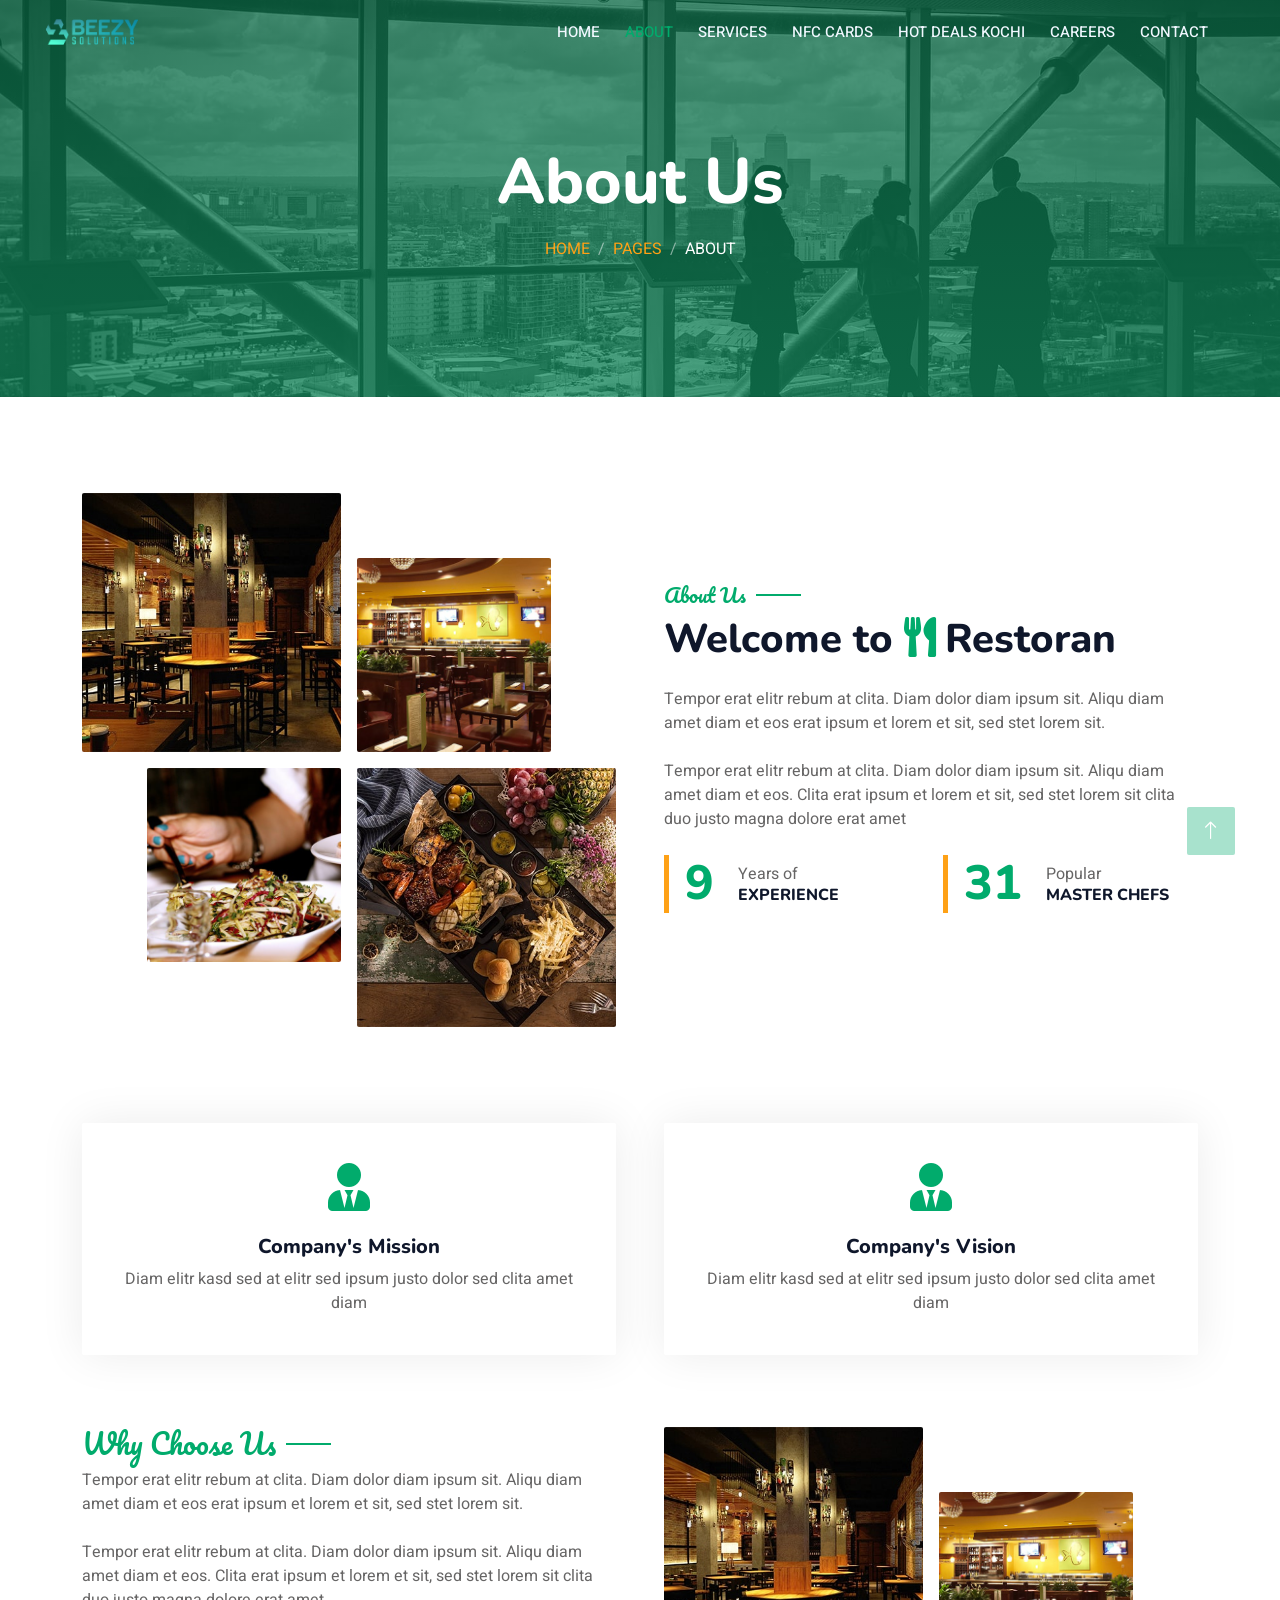
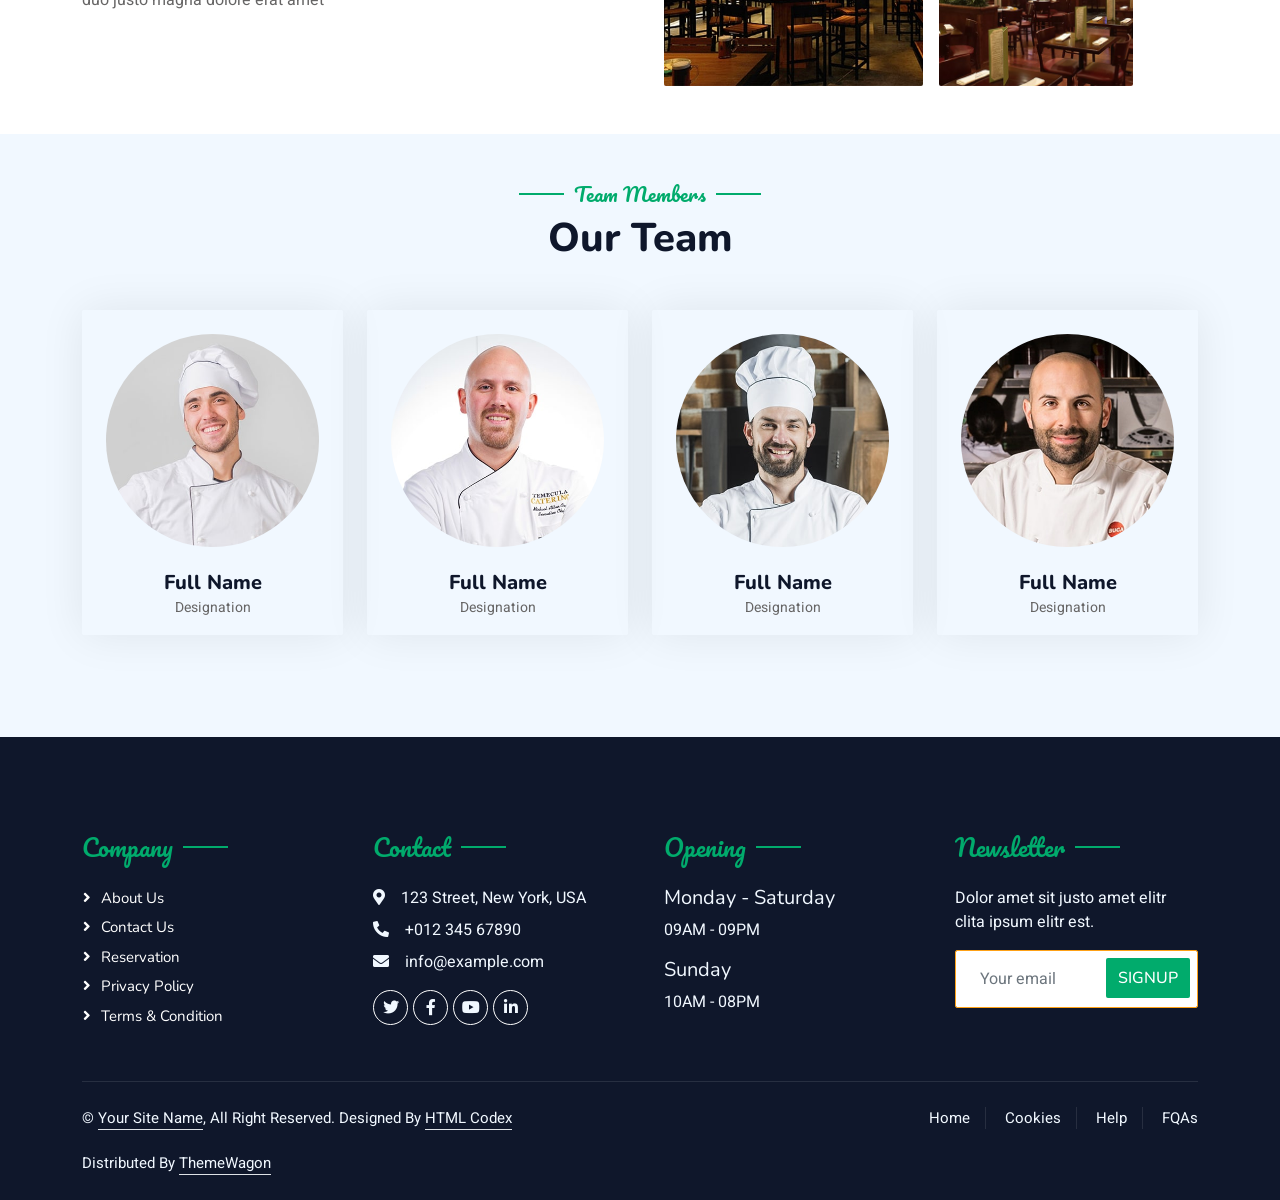
==== About/index.html @ 1c653a45 "Content Modified" ====
<!DOCTYPE html>
<html lang="en">

<head>
    <meta charset="utf-8">
    <title>Restoran - Bootstrap Restaurant Template</title>
    <meta content="width=device-width, initial-scale=1.0" name="viewport">
    <meta content="" name="keywords">
    <meta content="" name="description">

    <!-- Favicon -->
    <link href="../img/favicon.ico" rel="icon">

    <!-- Google Web Fonts -->
    <link rel="preconnect" href="https://fonts.googleapis.com">
    <link rel="preconnect" href="https://fonts.gstatic.com" crossorigin>
    <link href="https://fonts.googleapis.com/css2?family=Heebo:wght@400;500;600&family=Nunito:wght@600;700;800&family=Pacifico&display=swap" rel="stylesheet">

    <!-- Icon Font Stylesheet -->
    <link href="https://cdnjs.cloudflare.com/ajax/libs/font-awesome/5.10.0/css/all.min.css" rel="stylesheet">
    <link href="https://cdn.jsdelivr.net/npm/bootstrap-icons@1.4.1/font/bootstrap-icons.css" rel="stylesheet">

    <!-- Libraries Stylesheet -->
    <link href="../lib/animate/animate.min.css" rel="stylesheet">
    <link href="../lib/owlcarousel/assets/owl.carousel.min.css" rel="stylesheet">
    <link href="../lib/tempusdominus/css/tempusdominus-bootstrap-4.min.css" rel="stylesheet" />

    <!-- Customized Bootstrap Stylesheet -->
    <link href="../css/bootstrap.min.css" rel="stylesheet">

    <!-- Template Stylesheet -->
    <link href="../css/style.css" rel="stylesheet">
</head>

<body>
    <div class="container-xxl bg-white p-0">
        <!-- Spinner Start -->
        <div id="spinner" class="show bg-white position-fixed translate-middle w-100 vh-100 top-50 start-50 d-flex align-items-center justify-content-center">
            <div class="spinner-border text-primary" style="width: 3rem; height: 3rem;" role="status">
                <span class="sr-only">Loading...</span>
            </div>
        </div>
        <!-- Spinner End -->


        <!-- Navbar & Hero Start -->
        <div class="container-xxl position-relative p-0">
            <nav class="navbar navbar-expand-lg navbar-dark bg-dark px-4 px-lg-5 py-3 py-lg-0">
                <a href="" class="navbar-brand p-0">
                    <img src="../img/Beezy/logo1.png" alt="Logo" class="imgLogo"> 

                </a>
                <button class="navbar-toggler" type="button" data-bs-toggle="collapse" data-bs-target="#navbarCollapse">
                    <span class="fa fa-bars"></span>
                </button>
                <div class="collapse navbar-collapse" id="navbarCollapse">
                    <div class="navbar-nav ms-auto py-0 pe-4">
                        <a href="../" class="nav-item nav-link ">Home</a>
                        <a href="../About/" class="nav-item nav-link active">About</a>
                        <a href="../Services/" class="nav-item nav-link">Services</a>
                        <a href="../NFC-Cards/" class="nav-item nav-link">NFC Cards</a>
                        <a href="../HotDeals/" class="nav-item nav-link">Hot Deals Kochi</a>
                        <a href="../Careers/" class="nav-item nav-link">Careers</a>
                        <a href="../Contact/" class="nav-item nav-link">Contact</a>
                    </div>
                </div>
            </nav>

            <div class="container-xxl py-5 bg-dark hero-header mb-5">
                <div class="container text-center my-5 pt-5 pb-4">
                    <h1 class="display-3 text-white mb-3 animated slideInDown">About Us</h1>
                    <nav aria-label="breadcrumb">
                        <ol class="breadcrumb justify-content-center text-uppercase">
                            <li class="breadcrumb-item"><a href="#">Home</a></li>
                            <li class="breadcrumb-item"><a href="#">Pages</a></li>
                            <li class="breadcrumb-item text-white active" aria-current="page">About</li>
                        </ol>
                    </nav>
                </div>
            </div>
        </div>
        <!-- Navbar & Hero End -->


        <!-- About Start -->
        <div class="container-xxl py-5">
            <div class="container">
                <div class="row g-5 align-items-center">
                    <div class="col-lg-6">
                        <div class="row g-3">
                            <div class="col-6 text-start">
                                <img class="img-fluid rounded w-100 wow zoomIn" data-wow-delay="0.1s" src="../img/about-1.jpg">
                            </div>
                            <div class="col-6 text-start">
                                <img class="img-fluid rounded w-75 wow zoomIn" data-wow-delay="0.3s" src="../img/about-2.jpg" style="margin-top: 25%;">
                            </div>
                            <div class="col-6 text-end">
                                <img class="img-fluid rounded w-75 wow zoomIn" data-wow-delay="0.5s" src="../img/about-3.jpg">
                            </div>
                            <div class="col-6 text-end">
                                <img class="img-fluid rounded w-100 wow zoomIn" data-wow-delay="0.7s" src="../img/about-4.jpg">
                            </div>
                        </div>
                    </div>
                    <div class="col-lg-6">
                        <h5 class="section-title ff-secondary text-start text-primary fw-normal">About Us</h5>
                        <h1 class="mb-4">Welcome to <i class="fa fa-utensils text-primary me-2"></i>Restoran</h1>
                        <p class="mb-4">Tempor erat elitr rebum at clita. Diam dolor diam ipsum sit. Aliqu diam amet diam et eos erat ipsum et lorem et sit, sed stet lorem sit.</p>
                        <p class="mb-4">Tempor erat elitr rebum at clita. Diam dolor diam ipsum sit. Aliqu diam amet diam et eos. Clita erat ipsum et lorem et sit, sed stet lorem sit clita duo justo magna dolore erat amet</p>
                        <div class="row g-4 mb-4">
                            <div class="col-sm-6">
                                <div class="d-flex align-items-center border-start border-5 border-primary px-3">
                                    <h1 class="flex-shrink-0 display-5 text-primary mb-0" data-toggle="counter-up">15</h1>
                                    <div class="ps-4">
                                        <p class="mb-0">Years of</p>
                                        <h6 class="text-uppercase mb-0">Experience</h6>
                                    </div>
                                </div>
                            </div>
                            <div class="col-sm-6">
                                <div class="d-flex align-items-center border-start border-5 border-primary px-3">
                                    <h1 class="flex-shrink-0 display-5 text-primary mb-0" data-toggle="counter-up">50</h1>
                                    <div class="ps-4">
                                        <p class="mb-0">Popular</p>
                                        <h6 class="text-uppercase mb-0">Master Chefs</h6>
                                    </div>
                                </div>
                            </div>
                        </div>
                        <!-- <a class="btn btn-primary py-3 px-5 mt-2" href="">Read More</a> -->
                    </div>
                </div>
                <div class="row g-5 mt-5">
                    <div class="col-lg-6 col-sm-6 wow fadeInUp" data-wow-delay="0.1s">
                        <div class="service-item rounded pt-3">
                            <div class="p-4 text-center">
                                <i class="fa fa-3x fa-user-tie text-primary mb-4"></i>
                                <h5>Company's  Mission</h5>
                                <p>Diam elitr kasd sed at elitr sed ipsum justo dolor sed clita amet diam</p>
                            </div>
                        </div>
                    </div>
                    <div class="col-lg-6 col-sm-6 wow fadeInUp" data-wow-delay="0.1s">
                        <div class="service-item rounded pt-3">
                            <div class="p-4 text-center">
                                <i class="fa fa-3x fa-user-tie text-primary mb-4"></i>
                                <h5>Company's Vision</h5>
                                <p>Diam elitr kasd sed at elitr sed ipsum justo dolor sed clita amet diam</p>
                            </div>
                        </div>
                    </div>
                </div>
                <div class="row g-5 mt-4">
                    <div class="col-lg-6">
                        <h3 class="section-title ff-secondary text-start text-primary fw-normal">Why Choose Us</h3>
                        <p class="mb-4">Tempor erat elitr rebum at clita. Diam dolor diam ipsum sit. Aliqu diam amet diam et eos erat ipsum et lorem et sit, sed stet lorem sit.</p>
                        <p class="mb-4">Tempor erat elitr rebum at clita. Diam dolor diam ipsum sit. Aliqu diam amet diam et eos. Clita erat ipsum et lorem et sit, sed stet lorem sit clita duo justo magna dolore erat amet</p>
                    </div>
                    <div class="col-lg-6">
                        <div class="row g-3">
                            <div class="col-6 text-start">
                                <img class="img-fluid rounded w-100 wow zoomIn" data-wow-delay="0.1s" src="../img/about-1.jpg">
                            </div>
                            <div class="col-6 text-start">
                                <img class="img-fluid rounded w-75 wow zoomIn" data-wow-delay="0.3s" src="../img/about-2.jpg" style="margin-top: 25%;">
                            </div>
                        </div>
                    </div>
                </div>
                </div>
            </div>
        </div>
        <!-- About End -->


        <!-- Team Start -->
        <div class="container-xxl pt-5 pb-3">
            <div class="container">
                <div class="text-center wow fadeInUp" data-wow-delay="0.1s">
                    <h5 class="section-title ff-secondary text-center text-primary fw-normal">Team Members</h5>
                    <h1 class="mb-5">Our Team</h1>
                </div>
                <div class="row g-4">
                    <div class="col-lg-3 col-md-6 wow fadeInUp" data-wow-delay="0.1s">
                        <div class="team-item text-center rounded overflow-hidden">
                            <div class="rounded-circle overflow-hidden m-4">
                                <img class="img-fluid" src="../img/team-1.jpg" alt="">
                            </div>
                            <h5 class="mb-0">Full Name</h5>
                            <small>Designation</small>
                            <div class="d-flex justify-content-center mt-3">
                                <a class="btn btn-square btn-primary mx-1" href=""><i class="fab fa-facebook-f"></i></a>
                                <a class="btn btn-square btn-primary mx-1" href=""><i class="fab fa-twitter"></i></a>
                                <a class="btn btn-square btn-primary mx-1" href=""><i class="fab fa-instagram"></i></a>
                            </div>
                        </div>
                    </div>
                    <div class="col-lg-3 col-md-6 wow fadeInUp" data-wow-delay="0.3s">
                        <div class="team-item text-center rounded overflow-hidden">
                            <div class="rounded-circle overflow-hidden m-4">
                                <img class="img-fluid" src="../img/team-2.jpg" alt="">
                            </div>
                            <h5 class="mb-0">Full Name</h5>
                            <small>Designation</small>
                            <div class="d-flex justify-content-center mt-3">
                                <a class="btn btn-square btn-primary mx-1" href=""><i class="fab fa-facebook-f"></i></a>
                                <a class="btn btn-square btn-primary mx-1" href=""><i class="fab fa-twitter"></i></a>
                                <a class="btn btn-square btn-primary mx-1" href=""><i class="fab fa-instagram"></i></a>
                            </div>
                        </div>
                    </div>
                    <div class="col-lg-3 col-md-6 wow fadeInUp" data-wow-delay="0.5s">
                        <div class="team-item text-center rounded overflow-hidden">
                            <div class="rounded-circle overflow-hidden m-4">
                                <img class="img-fluid" src="../img/team-3.jpg" alt="">
                            </div>
                            <h5 class="mb-0">Full Name</h5>
                            <small>Designation</small>
                            <div class="d-flex justify-content-center mt-3">
                                <a class="btn btn-square btn-primary mx-1" href=""><i class="fab fa-facebook-f"></i></a>
                                <a class="btn btn-square btn-primary mx-1" href=""><i class="fab fa-twitter"></i></a>
                                <a class="btn btn-square btn-primary mx-1" href=""><i class="fab fa-instagram"></i></a>
                            </div>
                        </div>
                    </div>
                    <div class="col-lg-3 col-md-6 wow fadeInUp" data-wow-delay="0.7s">
                        <div class="team-item text-center rounded overflow-hidden">
                            <div class="rounded-circle overflow-hidden m-4">
                                <img class="img-fluid" src="../img/team-4.jpg" alt="">
                            </div>
                            <h5 class="mb-0">Full Name</h5>
                            <small>Designation</small>
                            <div class="d-flex justify-content-center mt-3">
                                <a class="btn btn-square btn-primary mx-1" href=""><i class="fab fa-facebook-f"></i></a>
                                <a class="btn btn-square btn-primary mx-1" href=""><i class="fab fa-twitter"></i></a>
                                <a class="btn btn-square btn-primary mx-1" href=""><i class="fab fa-instagram"></i></a>
                            </div>
                        </div>
                    </div>
                </div>
            </div>
        </div>
        <!-- Team End -->
        

        <!-- Footer Start -->
        <div class="container-fluid bg-dark text-light footer pt-5 mt-5 wow fadeIn" data-wow-delay="0.1s">
            <div class="container py-5">
                <div class="row g-5">
                    <div class="col-lg-3 col-md-6">
                        <h4 class="section-title ff-secondary text-start text-primary fw-normal mb-4">Company</h4>
                        <a class="btn btn-link" href="">About Us</a>
                        <a class="btn btn-link" href="">Contact Us</a>
                        <a class="btn btn-link" href="">Reservation</a>
                        <a class="btn btn-link" href="">Privacy Policy</a>
                        <a class="btn btn-link" href="">Terms & Condition</a>
                    </div>
                    <div class="col-lg-3 col-md-6">
                        <h4 class="section-title ff-secondary text-start text-primary fw-normal mb-4">Contact</h4>
                        <p class="mb-2"><i class="fa fa-map-marker-alt me-3"></i>123 Street, New York, USA</p>
                        <p class="mb-2"><i class="fa fa-phone-alt me-3"></i>+012 345 67890</p>
                        <p class="mb-2"><i class="fa fa-envelope me-3"></i>info@example.com</p>
                        <div class="d-flex pt-2">
                            <a class="btn btn-outline-light btn-social" href=""><i class="fab fa-twitter"></i></a>
                            <a class="btn btn-outline-light btn-social" href=""><i class="fab fa-facebook-f"></i></a>
                            <a class="btn btn-outline-light btn-social" href=""><i class="fab fa-youtube"></i></a>
                            <a class="btn btn-outline-light btn-social" href=""><i class="fab fa-linkedin-in"></i></a>
                        </div>
                    </div>
                    <div class="col-lg-3 col-md-6">
                        <h4 class="section-title ff-secondary text-start text-primary fw-normal mb-4">Opening</h4>
                        <h5 class="text-light fw-normal">Monday - Saturday</h5>
                        <p>09AM - 09PM</p>
                        <h5 class="text-light fw-normal">Sunday</h5>
                        <p>10AM - 08PM</p>
                    </div>
                    <div class="col-lg-3 col-md-6">
                        <h4 class="section-title ff-secondary text-start text-primary fw-normal mb-4">Newsletter</h4>
                        <p>Dolor amet sit justo amet elitr clita ipsum elitr est.</p>
                        <div class="position-relative mx-auto" style="max-width: 400px;">
                            <input class="form-control border-primary w-100 py-3 ps-4 pe-5" type="text" placeholder="Your email">
                            <button type="button" class="btn btn-primary py-2 position-absolute top-0 end-0 mt-2 me-2">SignUp</button>
                        </div>
                    </div>
                </div>
            </div>
            <div class="container">
                <div class="copyright">
                    <div class="row">
                        <div class="col-md-6 text-center text-md-start mb-3 mb-md-0">
                            &copy; <a class="border-bottom" href="#">Your Site Name</a>, All Right Reserved. 
							
							<!--/*** This template is free as long as you keep the footer author’s credit link/attribution link/backlink. If you'd like to use the template without the footer author’s credit link/attribution link/backlink, you can purchase the Credit Removal License from "https://htmlcodex.com/credit-removal". Thank you for your support. ***/-->
							Designed By <a class="border-bottom" href="https://htmlcodex.com">HTML Codex</a><br><br>
                            Distributed By <a class="border-bottom" href="https://themewagon.com" target="_blank">ThemeWagon</a>
                        </div>
                        <div class="col-md-6 text-center text-md-end">
                            <div class="footer-menu">
                                <a href="">Home</a>
                                <a href="">Cookies</a>
                                <a href="">Help</a>
                                <a href="">FQAs</a>
                            </div>
                        </div>
                    </div>
                </div>
            </div>
        </div>
        <!-- Footer End -->


        <!-- Back to Top -->
        <a href="#" class="btn btn-lg btn-primary btn-lg-square back-to-top"><i class="bi bi-arrow-up"></i></a>
    </div>

    <!-- JavaScript Libraries -->
    <script src="https://code.jquery.com/jquery-3.4.1.min.js"></script>
    <script src="https://cdn.jsdelivr.net/npm/bootstrap@5.0.0/dist/js/bootstrap.bundle.min.js"></script>
    <script src="../lib/wow/wow.min.js"></script>
    <script src="../lib/easing/easing.min.js"></script>
    <script src="../lib/waypoints/waypoints.min.js"></script>
    <script src="../lib/counterup/counterup.min.js"></script>
    <script src="../lib/owlcarousel/owl.carousel.min.js"></script>
    <script src="../lib/tempusdominus/js/moment.min.js"></script>
    <script src="../lib/tempusdominus/js/moment-timezone.min.js"></script>
    <script src="../lib/tempusdominus/js/tempusdominus-bootstrap-4.min.js"></script>

    <!-- Template Javascript -->
    <script src="../js/main.js"></script>
</body>

</html>
---- css/style.css ----
/********** Template CSS **********/
:root {
    --primary: #FEA116;
    --blue1: #223A58;
    --blue2: #0B6478;
    --blue3: #149198;
    --green1: #01AB6C;
    --green2: #46DFB1;
    --light: #F1F8FF;
    --dark: #0F172B;
}

.ff-secondary {
    font-family: 'Pacifico', cursive;
}

.fw-medium {
    font-weight: 600 !important;
}

.fw-semi-bold {
    font-weight: 700 !important;
}

.back-to-top {
    position: fixed;
    display: none;
    right: 45px;
    bottom: 45px;
    z-index: 99;
}


/*** Spinner ***/
#spinner {
    opacity: 0;
    visibility: hidden;
    transition: opacity .5s ease-out, visibility 0s linear .5s;
    z-index: 99999;
}

#spinner.show {
    transition: opacity .5s ease-out, visibility 0s linear 0s;
    visibility: visible;
    opacity: 1;
}


/*** Button ***/
.btn {
    font-family: 'Nunito', sans-serif;
    font-weight: 500;
    text-transform: uppercase;
    transition: .5s;
}

.btn.btn-primary,
.btn.btn-secondary {
    color: #ffffff;
    background-color: var(--green1);
    border: 0px;
}

.btn-square {
    width: 38px;
    height: 38px;
}

.btn-sm-square {
    width: 32px;
    height: 32px;
}

.btn-lg-square {
    width: 48px;
    height: 48px;
}

.btn-square,
.btn-sm-square,
.btn-lg-square {
    padding: 0;
    display: flex;
    align-items: center;
    justify-content: center;
    font-weight: normal;
    border-radius: 2px;
}


/*** Navbar ***/
.navbar-dark .navbar-nav .nav-link {
    position: relative;
    margin-left: 25px;
    padding: 35px 0;
    font-size: 15px;
    color: var(--light) !important;
    text-transform: uppercase;
    font-weight: 500;
    outline: none;
    transition: .5s;
}

.sticky-top.navbar-dark .navbar-nav .nav-link {
    padding: 20px 0;
}

.navbar-dark .navbar-nav .nav-link:hover,
.navbar-dark .navbar-nav .nav-link.active {
    color: var(--green1) !important;
}

.navbar-dark .navbar-brand img {
    max-height: 60px;
    transition: .5s;
}

.sticky-top.navbar-dark .navbar-brand img {
    max-height: 45px;
}

@media (max-width: 991.98px) {
    .sticky-top.navbar-dark {
        position: relative;
    }

    .navbar-dark .navbar-collapse {
        margin-top: 15px;
        border-top: 1px solid rgba(255, 255, 255, .1)
    }

    .navbar-dark .navbar-nav .nav-link,
    .sticky-top.navbar-dark .navbar-nav .nav-link {
        padding: 10px 0;
        margin-left: 0;
    }

    .navbar-dark .navbar-brand img {
        max-height: 45px;
    }
    .hero-header,.hero-header-inner{
        padding: 1px 0px 0px 0px !important;
    }
}

@media (min-width: 992px) {
    .navbar-dark {
        position: fixed;
        height: 4rem;
        width: 100%;
        top: 0;
        left: 0;
        z-index: 999;
        background: transparent !important;
    }
    
    .sticky-top.navbar-dark {
        position: fixed;
        background: var(--dark) !important;
    }
}


/*** Hero Header ***/
.hero-header {
    background: linear-gradient(rgba(6, 104, 66, 0.733), rgba(13, 138, 90, 0.7)), url(../img/hero-bg.jpg);
    background-position: center center;
    background-repeat: no-repeat;
    background-size: cover;
}

.hero-header img {
    animation: imgRotate 50s linear infinite;
}

@keyframes imgRotate { 
    100% { 
        transform: rotate(360deg); 
    } 
}

.breadcrumb-item + .breadcrumb-item::before {
    color: rgba(255, 255, 255, .5);
}


/*** Section Title ***/
.section-title {
    position: relative;
    display: inline-block;
    color: #01AB6C !important;
}

.section-title::before {
    position: absolute;
    content: "";
    width: 45px;
    height: 2px;
    top: 50%;
    left: -55px;
    margin-top: -1px;
    background: var(--green1);
}

.section-title::after {
    position: absolute;
    content: "";
    width: 45px;
    height: 2px;
    top: 50%;
    right: -55px;
    margin-top: -1px;
    background: var(--green1);
}

.section-title.text-start::before,
.section-title.text-end::after {
    display: none;
}


/*** Service ***/
.service-item {
    box-shadow: 0 0 45px rgba(0, 0, 0, .08);
    transition: .5s;
}

.service-item:hover {
    background: var(--green1);
}

.service-item * {
    transition: .5s;
}

.service-item:hover * {
    color: var(--light) !important;
}


/*** Food Menu ***/
.nav-pills .nav-item .active {
    border-bottom: 2px solid var(--green1);
}


/*** Youtube Video ***/
.video {
    position: relative;
    height: 100%;
    min-height: 500px;
    background: linear-gradient(rgba(15, 23, 43, .1), rgba(15, 23, 43, .1)), url(../img/video.jpg);
    background-position: center center;
    background-repeat: no-repeat;
    background-size: cover;
}

.video .btn-play {
    position: absolute;
    z-index: 3;
    top: 50%;
    left: 50%;
    transform: translateX(-50%) translateY(-50%);
    box-sizing: content-box;
    display: block;
    width: 32px;
    height: 44px;
    border-radius: 50%;
    border: none;
    outline: none;
    padding: 18px 20px 18px 28px;
}

.video .btn-play:before {
    content: "";
    position: absolute;
    z-index: 0;
    left: 50%;
    top: 50%;
    transform: translateX(-50%) translateY(-50%);
    display: block;
    width: 100px;
    height: 100px;
    background: var(--green1);
    border-radius: 50%;
    animation: pulse-border 1500ms ease-out infinite;
}

.video .btn-play:after {
    content: "";
    position: absolute;
    z-index: 1;
    left: 50%;
    top: 50%;
    transform: translateX(-50%) translateY(-50%);
    display: block;
    width: 100px;
    height: 100px;
    background: var(--green1);
    border-radius: 50%;
    transition: all 200ms;
}

.video .btn-play img {
    position: relative;
    z-index: 3;
    max-width: 100%;
    width: auto;
    height: auto;
}

.video .btn-play span {
    display: block;
    position: relative;
    z-index: 3;
    width: 0;
    height: 0;
    border-left: 32px solid var(--dark);
    border-top: 22px solid transparent;
    border-bottom: 22px solid transparent;
}

@keyframes pulse-border {
    0% {
        transform: translateX(-50%) translateY(-50%) translateZ(0) scale(1);
        opacity: 1;
    }

    100% {
        transform: translateX(-50%) translateY(-50%) translateZ(0) scale(1.5);
        opacity: 0;
    }
}

#videoModal {
    z-index: 99999;
}

#videoModal .modal-dialog {
    position: relative;
    max-width: 800px;
    margin: 60px auto 0 auto;
}

#videoModal .modal-body {
    position: relative;
    padding: 0px;
}

#videoModal .close {
    position: absolute;
    width: 30px;
    height: 30px;
    right: 0px;
    top: -30px;
    z-index: 999;
    font-size: 30px;
    font-weight: normal;
    color: #FFFFFF;
    background: #000000;
    opacity: 1;
}


/*** Team ***/
.team-item {
    box-shadow: 0 0 45px rgba(0, 0, 0, .08);
    height: calc(100% - 38px);
    transition: .5s;
}

.team-item img {
    transition: .5s;
}

.team-item:hover img {
    transform: scale(1.1);
}

.team-item:hover {
    height: 100%;
}

.team-item .btn {
    border-radius: 38px 38px 0 0;
}


/*** Testimonial ***/
.testimonial-carousel .owl-item .testimonial-item,
.testimonial-carousel .owl-item.center .testimonial-item * {
    transition: .5s;
}

.testimonial-carousel .owl-item.center .testimonial-item {
    background: var(--green1) !important;
    border-color: var(--green1) !important;
}

.testimonial-carousel .owl-item.center .testimonial-item * {
    color: var(--light) !important;
}

.testimonial-carousel .owl-dots {
    margin-top: 24px;
    display: flex;
    align-items: flex-end;
    justify-content: center;
}

.testimonial-carousel .owl-dot {
    position: relative;
    display: inline-block;
    margin: 0 5px;
    width: 15px;
    height: 15px;
    border: 1px solid #CCCCCC;
    border-radius: 15px;
    transition: .5s;
}

.testimonial-carousel .owl-dot.active {
    background: var(--green1);
    border-color: var(--green1);
}


/*** Footer ***/
.footer .btn.btn-social {
    margin-right: 5px;
    width: 35px;
    height: 35px;
    display: flex;
    align-items: center;
    justify-content: center;
    color: var(--light);
    border: 1px solid #FFFFFF;
    border-radius: 35px;
    transition: .3s;
}

.footer .btn.btn-social:hover {
    color: var(--green1);
}

.footer .btn.btn-link {
    display: block;
    margin-bottom: 5px;
    padding: 0;
    text-align: left;
    color: #FFFFFF;
    font-size: 15px;
    font-weight: normal;
    text-transform: capitalize;
    transition: .3s;
}

.footer .btn.btn-link::before {
    position: relative;
    content: "\f105";
    font-family: "Font Awesome 5 Free";
    font-weight: 900;
    margin-right: 10px;
}

.footer .btn.btn-link:hover {
    letter-spacing: 1px;
    box-shadow: none;
}

.footer .copyright {
    padding: 25px 0;
    font-size: 15px;
    border-top: 1px solid rgba(256, 256, 256, .1);
}

.footer .copyright a {
    color: var(--light);
}

.footer .footer-menu a {
    margin-right: 15px;
    padding-right: 15px;
    border-right: 1px solid rgba(255, 255, 255, .1);
}

.footer .footer-menu a:last-child {
    margin-right: 0;
    padding-right: 0;
    border-right: none;
}

/* Custom */
.imgLogo{
    margin-left: 20px;
    width: 3rem;
    transform: scale(5);
    filter: brightness(1.3)
}
.rotate{
    filter: opacity(0.7);
}
.heading{
    font-family: Noto Serif;
}
.tagline{
    color: #0F172B !important;
    font-weight: 600;
}

.text-primary{
    color: #01AB6C !important;
}
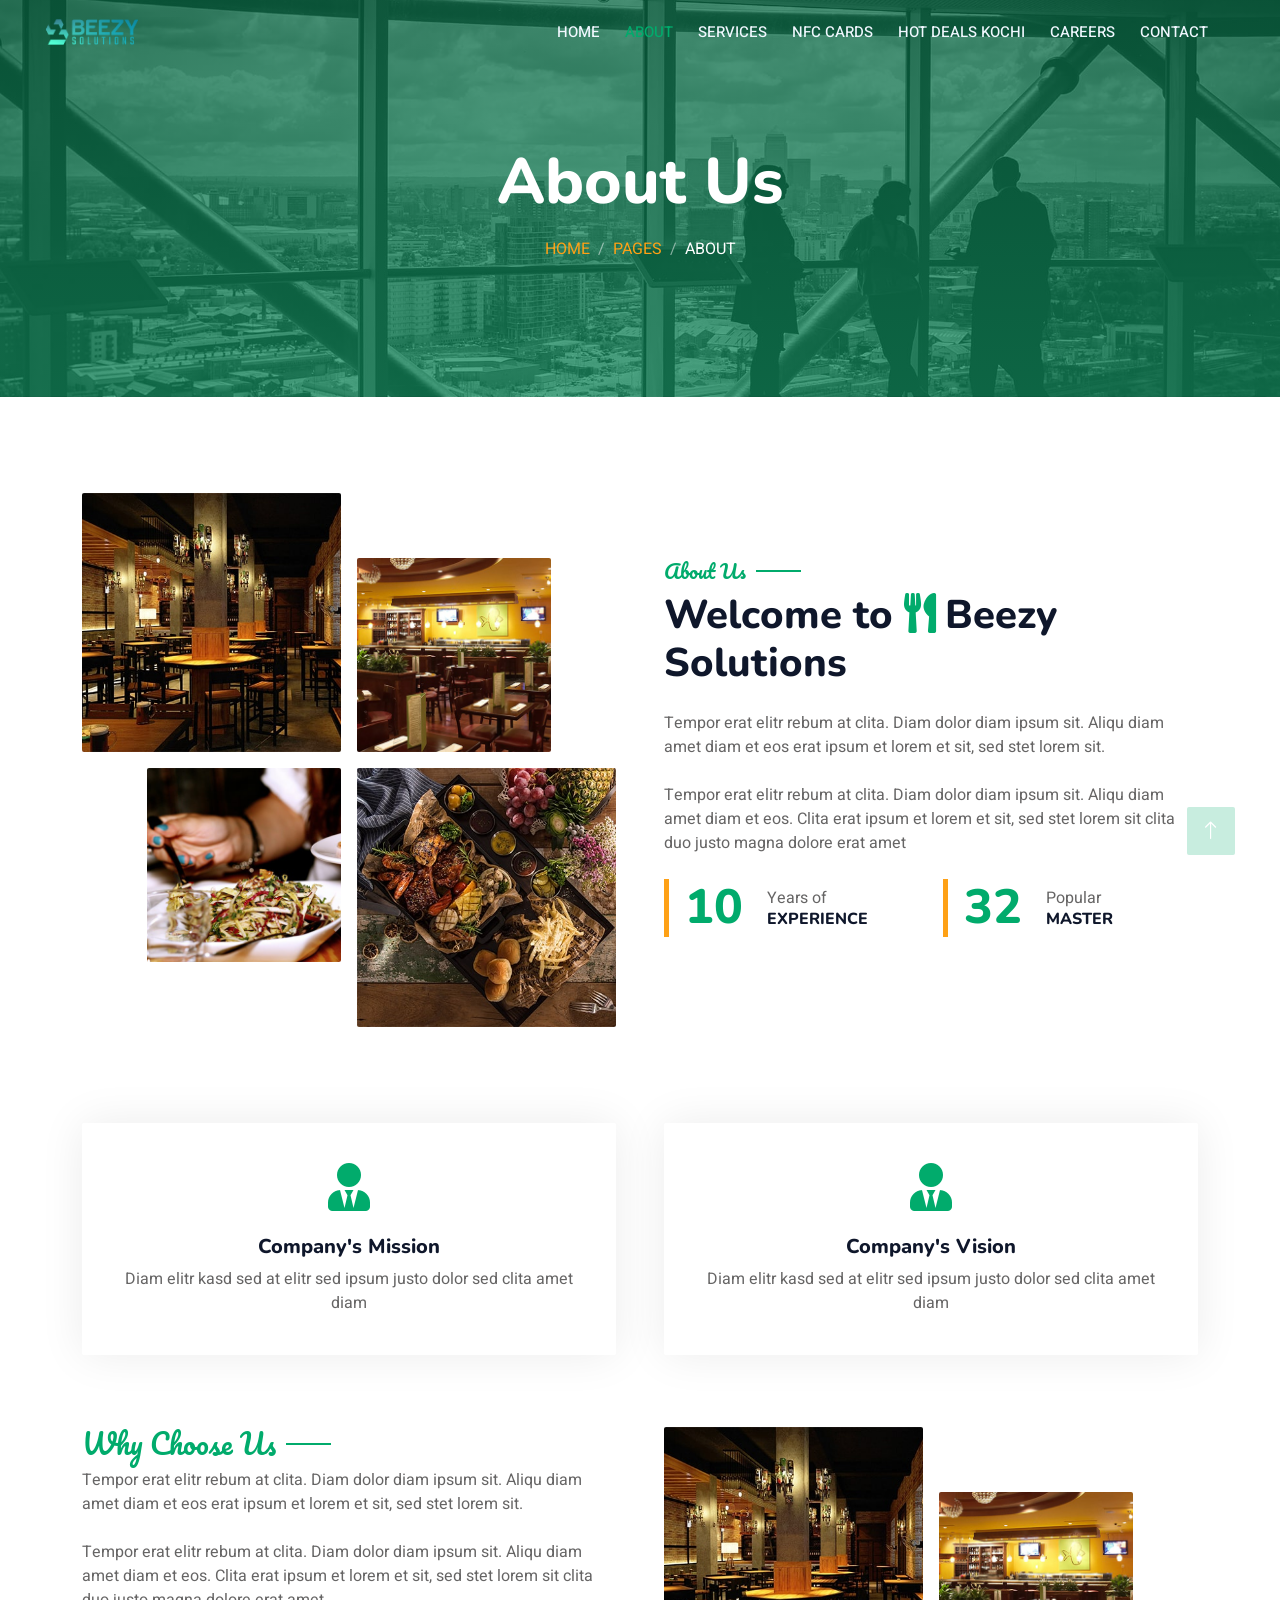
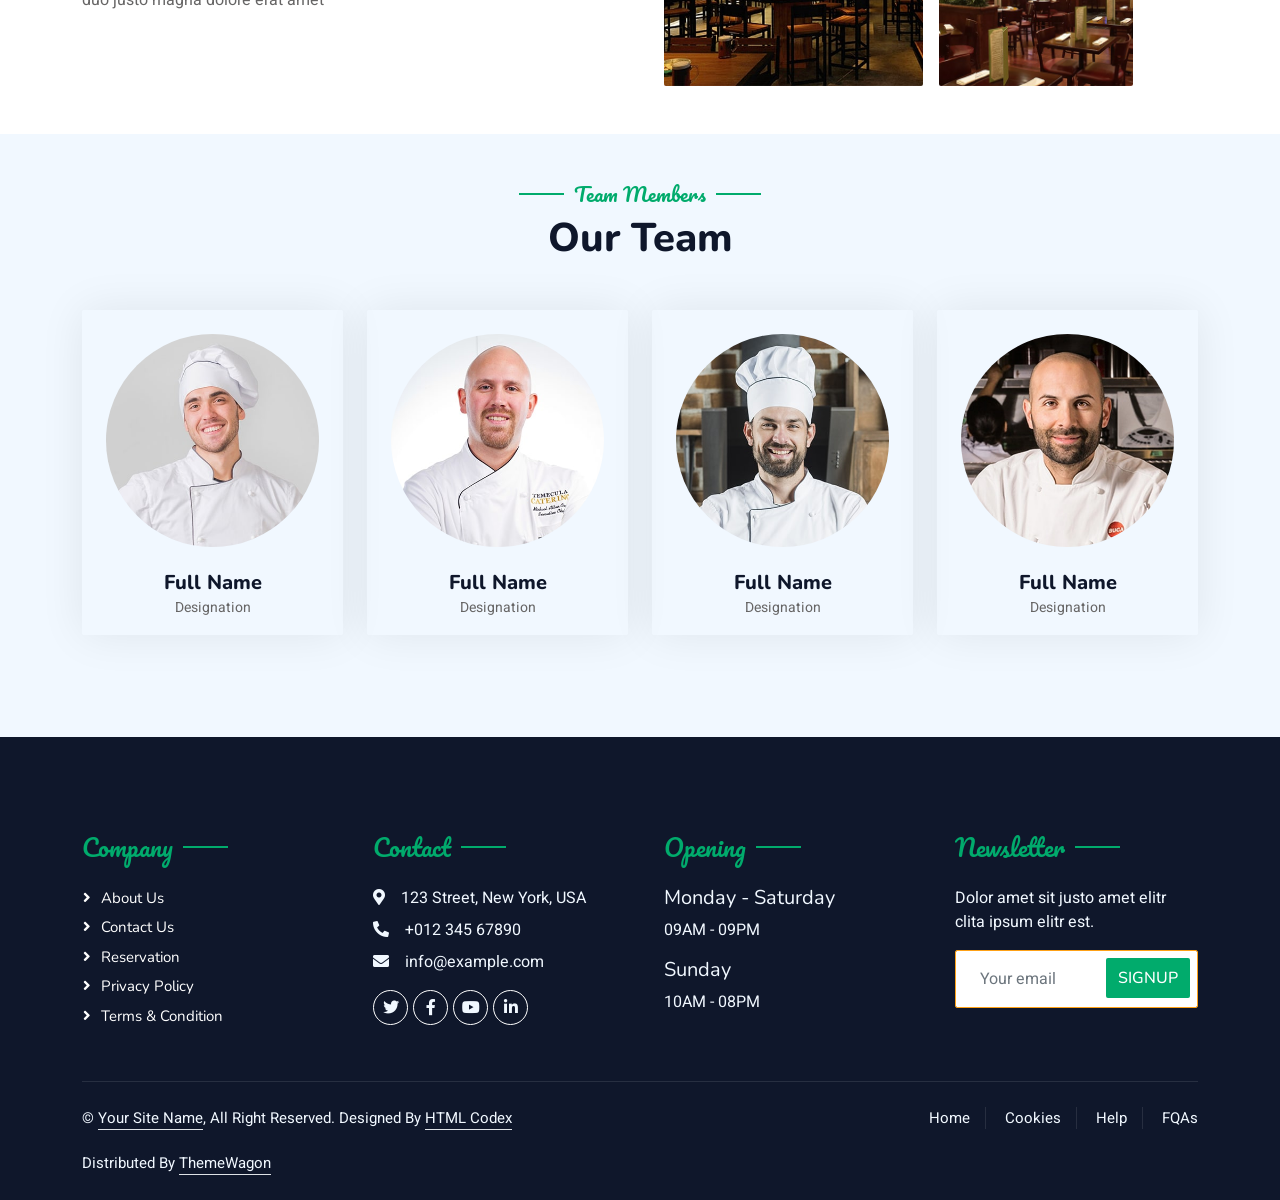
==== commit 5dc912f1: "About" ====
--- a/About/index.html
+++ b/About/index.html
@@ -104,7 +104,7 @@
                     </div>
                     <div class="col-lg-6">
                         <h5 class="section-title ff-secondary text-start text-primary fw-normal">About Us</h5>
-                        <h1 class="mb-4">Welcome to <i class="fa fa-utensils text-primary me-2"></i>Restoran</h1>
+                        <h1 class="mb-4">Welcome to <i class="fa fa-utensils text-primary me-2"></i>Beezy Solutions</h1>
                         <p class="mb-4">Tempor erat elitr rebum at clita. Diam dolor diam ipsum sit. Aliqu diam amet diam et eos erat ipsum et lorem et sit, sed stet lorem sit.</p>
                         <p class="mb-4">Tempor erat elitr rebum at clita. Diam dolor diam ipsum sit. Aliqu diam amet diam et eos. Clita erat ipsum et lorem et sit, sed stet lorem sit clita duo justo magna dolore erat amet</p>
                         <div class="row g-4 mb-4">
@@ -122,7 +122,7 @@
                                     <h1 class="flex-shrink-0 display-5 text-primary mb-0" data-toggle="counter-up">50</h1>
                                     <div class="ps-4">
                                         <p class="mb-0">Popular</p>
-                                        <h6 class="text-uppercase mb-0">Master Chefs</h6>
+                                        <h6 class="text-uppercase mb-0">Master </h6>
                                     </div>
                                 </div>
                             </div>
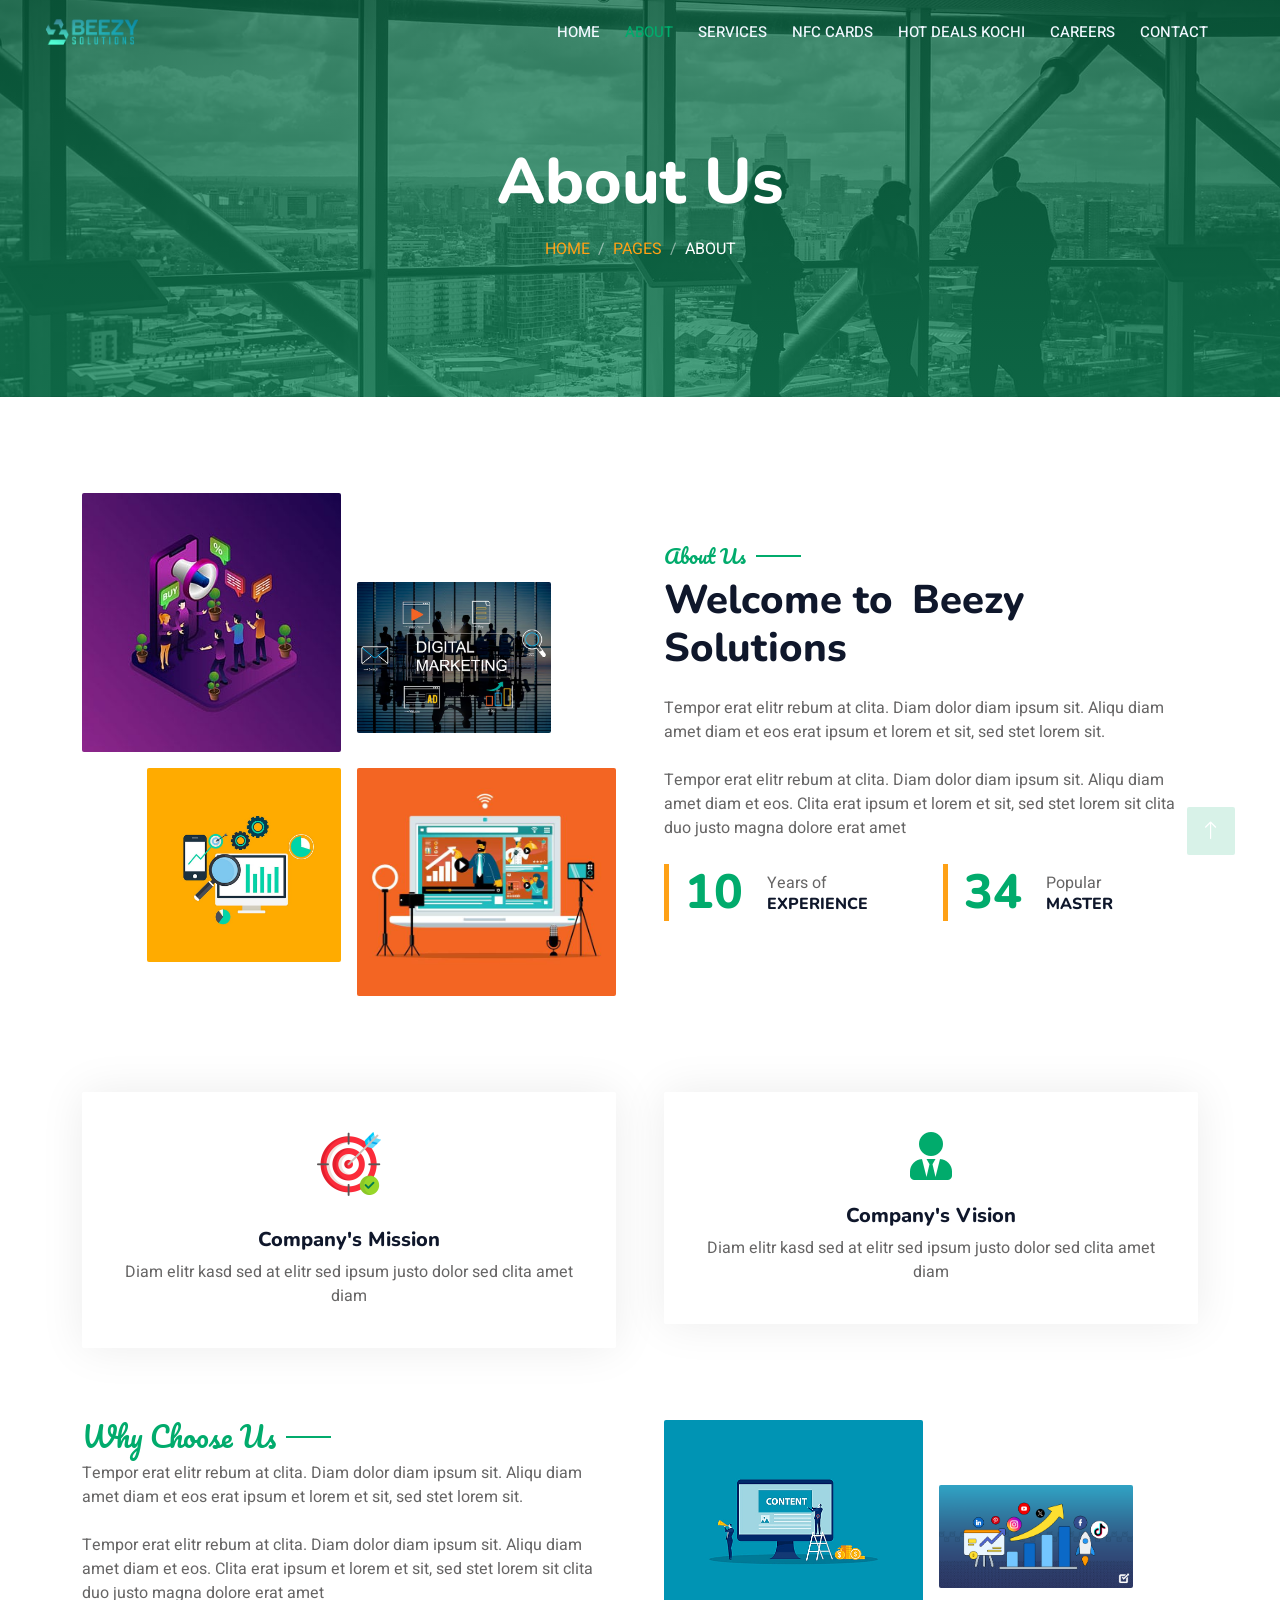
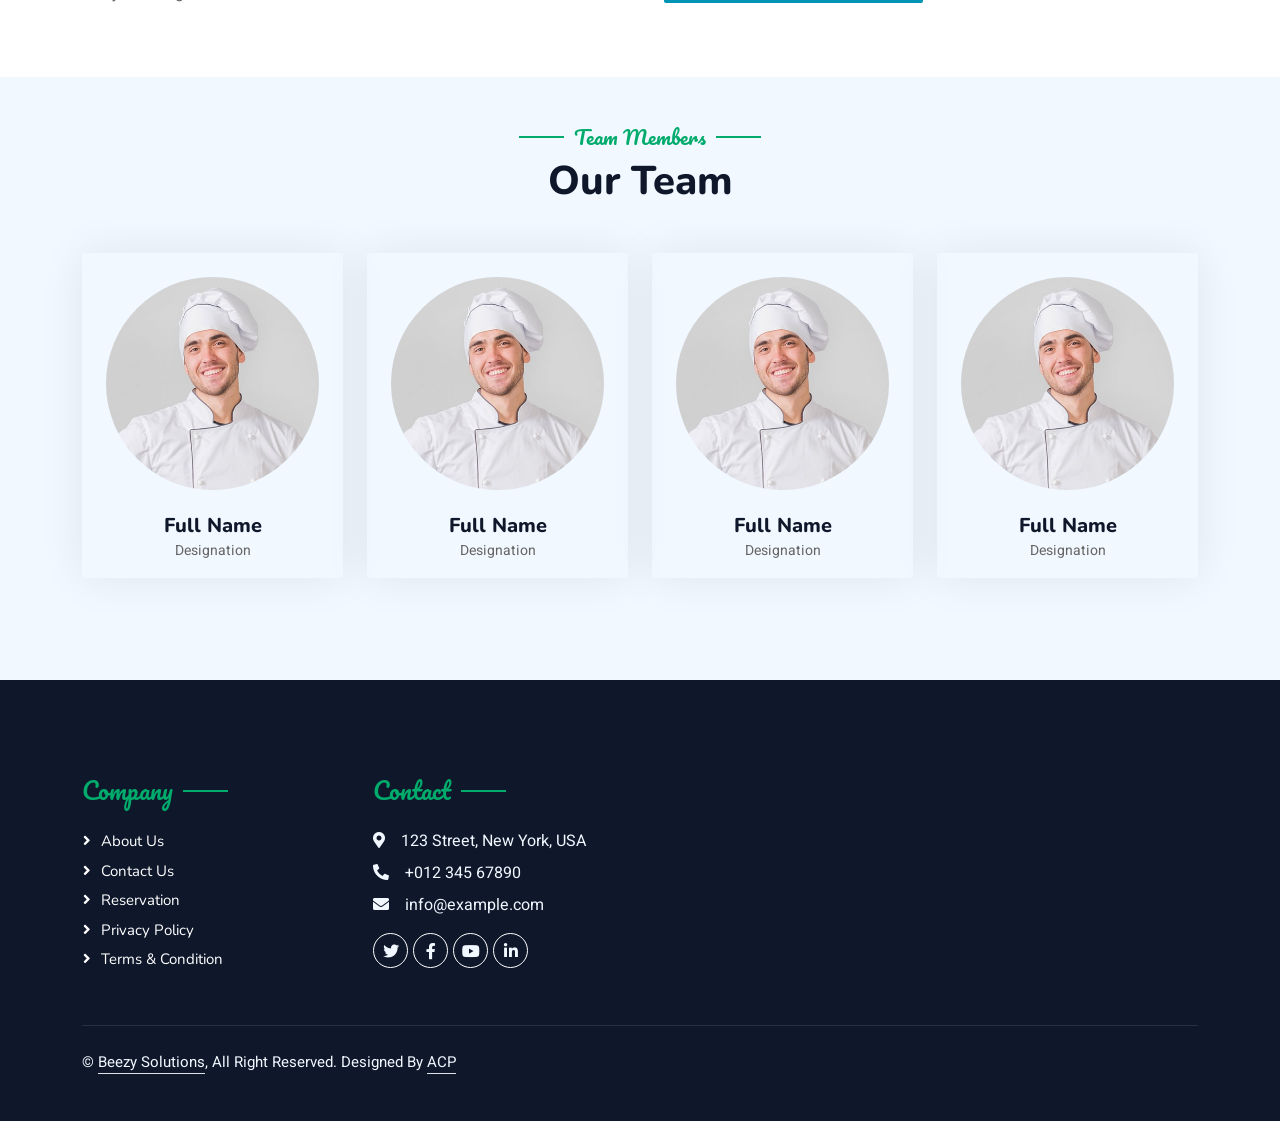
==== commit f402845f: "First Editting Completed" ====
--- a/About/index.html
+++ b/About/index.html
@@ -89,22 +89,22 @@
                     <div class="col-lg-6">
                         <div class="row g-3">
                             <div class="col-6 text-start">
-                                <img class="img-fluid rounded w-100 wow zoomIn" data-wow-delay="0.1s" src="../img/about-1.jpg">
-                            </div>
-                            <div class="col-6 text-start">
-                                <img class="img-fluid rounded w-75 wow zoomIn" data-wow-delay="0.3s" src="../img/about-2.jpg" style="margin-top: 25%;">
+                                <img class="img-fluid rounded w-100 wow zoomIn" data-wow-delay="0.1s" src="../img/Beezy/about.jpg">
+                            </div>
+                            <div class="col-6 text-start pt-4">
+                                <img class="img-fluid rounded w-75 wow zoomIn" data-wow-delay="0.3s" src="../img/Beezy/digital-marketing.avif" style="margin-top: 25%;">
                             </div>
                             <div class="col-6 text-end">
-                                <img class="img-fluid rounded w-75 wow zoomIn" data-wow-delay="0.5s" src="../img/about-3.jpg">
+                                <img class="img-fluid rounded w-75 wow zoomIn" data-wow-delay="0.5s" src="../img/Beezy/blog.jpg">
                             </div>
                             <div class="col-6 text-end">
-                                <img class="img-fluid rounded w-100 wow zoomIn" data-wow-delay="0.7s" src="../img/about-4.jpg">
+                                <img class="img-fluid rounded w-100 wow zoomIn" data-wow-delay="0.7s" src="../img/Beezy/cont.jpg">
                             </div>
                         </div>
                     </div>
                     <div class="col-lg-6">
                         <h5 class="section-title ff-secondary text-start text-primary fw-normal">About Us</h5>
-                        <h1 class="mb-4">Welcome to <i class="fa fa-utensils text-primary me-2"></i>Beezy Solutions</h1>
+                        <h1 class="mb-4">Welcome to <i class="fa fa-utensilss text-primary me-2"></i>Beezy Solutions</h1>
                         <p class="mb-4">Tempor erat elitr rebum at clita. Diam dolor diam ipsum sit. Aliqu diam amet diam et eos erat ipsum et lorem et sit, sed stet lorem sit.</p>
                         <p class="mb-4">Tempor erat elitr rebum at clita. Diam dolor diam ipsum sit. Aliqu diam amet diam et eos. Clita erat ipsum et lorem et sit, sed stet lorem sit clita duo justo magna dolore erat amet</p>
                         <div class="row g-4 mb-4">
@@ -134,7 +134,8 @@
                     <div class="col-lg-6 col-sm-6 wow fadeInUp" data-wow-delay="0.1s">
                         <div class="service-item rounded pt-3">
                             <div class="p-4 text-center">
-                                <i class="fa fa-3x fa-user-tie text-primary mb-4"></i>
+                                <!-- <i class="fa fa-3x fa-user-tie text-primary mb-4"></i> -->
+                                <img src="../img/Icons/target.png" class="icon2"/>
                                 <h5>Company's  Mission</h5>
                                 <p>Diam elitr kasd sed at elitr sed ipsum justo dolor sed clita amet diam</p>
                             </div>
@@ -159,10 +160,10 @@
                     <div class="col-lg-6">
                         <div class="row g-3">
                             <div class="col-6 text-start">
-                                <img class="img-fluid rounded w-100 wow zoomIn" data-wow-delay="0.1s" src="../img/about-1.jpg">
+                                <img class="img-fluid rounded w-100 wow zoomIn" data-wow-delay="0.1s" src="../img/Beezy/content.png">
                             </div>
                             <div class="col-6 text-start">
-                                <img class="img-fluid rounded w-75 wow zoomIn" data-wow-delay="0.3s" src="../img/about-2.jpg" style="margin-top: 25%;">
+                                <img class="img-fluid rounded w-75 wow zoomIn" data-wow-delay="0.3s" src="../img/Beezy/growth.png" style="margin-top: 25%;">
                             </div>
                         </div>
                     </div>
@@ -198,7 +199,7 @@
                     <div class="col-lg-3 col-md-6 wow fadeInUp" data-wow-delay="0.3s">
                         <div class="team-item text-center rounded overflow-hidden">
                             <div class="rounded-circle overflow-hidden m-4">
-                                <img class="img-fluid" src="../img/team-2.jpg" alt="">
+                                <img class="img-fluid" src="../img/team-1.jpg" alt="">
                             </div>
                             <h5 class="mb-0">Full Name</h5>
                             <small>Designation</small>
@@ -212,7 +213,7 @@
                     <div class="col-lg-3 col-md-6 wow fadeInUp" data-wow-delay="0.5s">
                         <div class="team-item text-center rounded overflow-hidden">
                             <div class="rounded-circle overflow-hidden m-4">
-                                <img class="img-fluid" src="../img/team-3.jpg" alt="">
+                                <img class="img-fluid" src="../img/team-1.jpg" alt="">
                             </div>
                             <h5 class="mb-0">Full Name</h5>
                             <small>Designation</small>
@@ -226,7 +227,7 @@
                     <div class="col-lg-3 col-md-6 wow fadeInUp" data-wow-delay="0.7s">
                         <div class="team-item text-center rounded overflow-hidden">
                             <div class="rounded-circle overflow-hidden m-4">
-                                <img class="img-fluid" src="../img/team-4.jpg" alt="">
+                                <img class="img-fluid" src="../img/team-1.jpg" alt="">
                             </div>
                             <h5 class="mb-0">Full Name</h5>
                             <small>Designation</small>
@@ -267,40 +268,14 @@
                             <a class="btn btn-outline-light btn-social" href=""><i class="fab fa-linkedin-in"></i></a>
                         </div>
                     </div>
-                    <div class="col-lg-3 col-md-6">
-                        <h4 class="section-title ff-secondary text-start text-primary fw-normal mb-4">Opening</h4>
-                        <h5 class="text-light fw-normal">Monday - Saturday</h5>
-                        <p>09AM - 09PM</p>
-                        <h5 class="text-light fw-normal">Sunday</h5>
-                        <p>10AM - 08PM</p>
-                    </div>
-                    <div class="col-lg-3 col-md-6">
-                        <h4 class="section-title ff-secondary text-start text-primary fw-normal mb-4">Newsletter</h4>
-                        <p>Dolor amet sit justo amet elitr clita ipsum elitr est.</p>
-                        <div class="position-relative mx-auto" style="max-width: 400px;">
-                            <input class="form-control border-primary w-100 py-3 ps-4 pe-5" type="text" placeholder="Your email">
-                            <button type="button" class="btn btn-primary py-2 position-absolute top-0 end-0 mt-2 me-2">SignUp</button>
-                        </div>
-                    </div>
                 </div>
             </div>
             <div class="container">
                 <div class="copyright">
                     <div class="row">
-                        <div class="col-md-6 text-center text-md-start mb-3 mb-md-0">
-                            &copy; <a class="border-bottom" href="#">Your Site Name</a>, All Right Reserved. 
-							
-							<!--/*** This template is free as long as you keep the footer author’s credit link/attribution link/backlink. If you'd like to use the template without the footer author’s credit link/attribution link/backlink, you can purchase the Credit Removal License from "https://htmlcodex.com/credit-removal". Thank you for your support. ***/-->
-							Designed By <a class="border-bottom" href="https://htmlcodex.com">HTML Codex</a><br><br>
-                            Distributed By <a class="border-bottom" href="https://themewagon.com" target="_blank">ThemeWagon</a>
-                        </div>
-                        <div class="col-md-6 text-center text-md-end">
-                            <div class="footer-menu">
-                                <a href="">Home</a>
-                                <a href="">Cookies</a>
-                                <a href="">Help</a>
-                                <a href="">FQAs</a>
-                            </div>
+                        <div class="col-md-6 text-center text-md-start mb-1 mb-md-0">
+                            &copy; <a class="border-bottom" href="#">Beezy Solutions</a>, All Right Reserved. 
+							Designed By <a class="border-bottom" href="https://aruncpacp123.github.io">ACP</a><br><br>
                         </div>
                     </div>
                 </div>
--- a/css/style.css
+++ b/css/style.css
@@ -510,4 +510,15 @@
 
 .text-primary{
     color: #01AB6C !important;
+}
+
+.icon{
+    width: 2rem;
+    height: 2rem;
+}
+
+.icon2{
+    width: 4rem;
+    height: 4rem;
+    margin-bottom: 2rem;
 }
